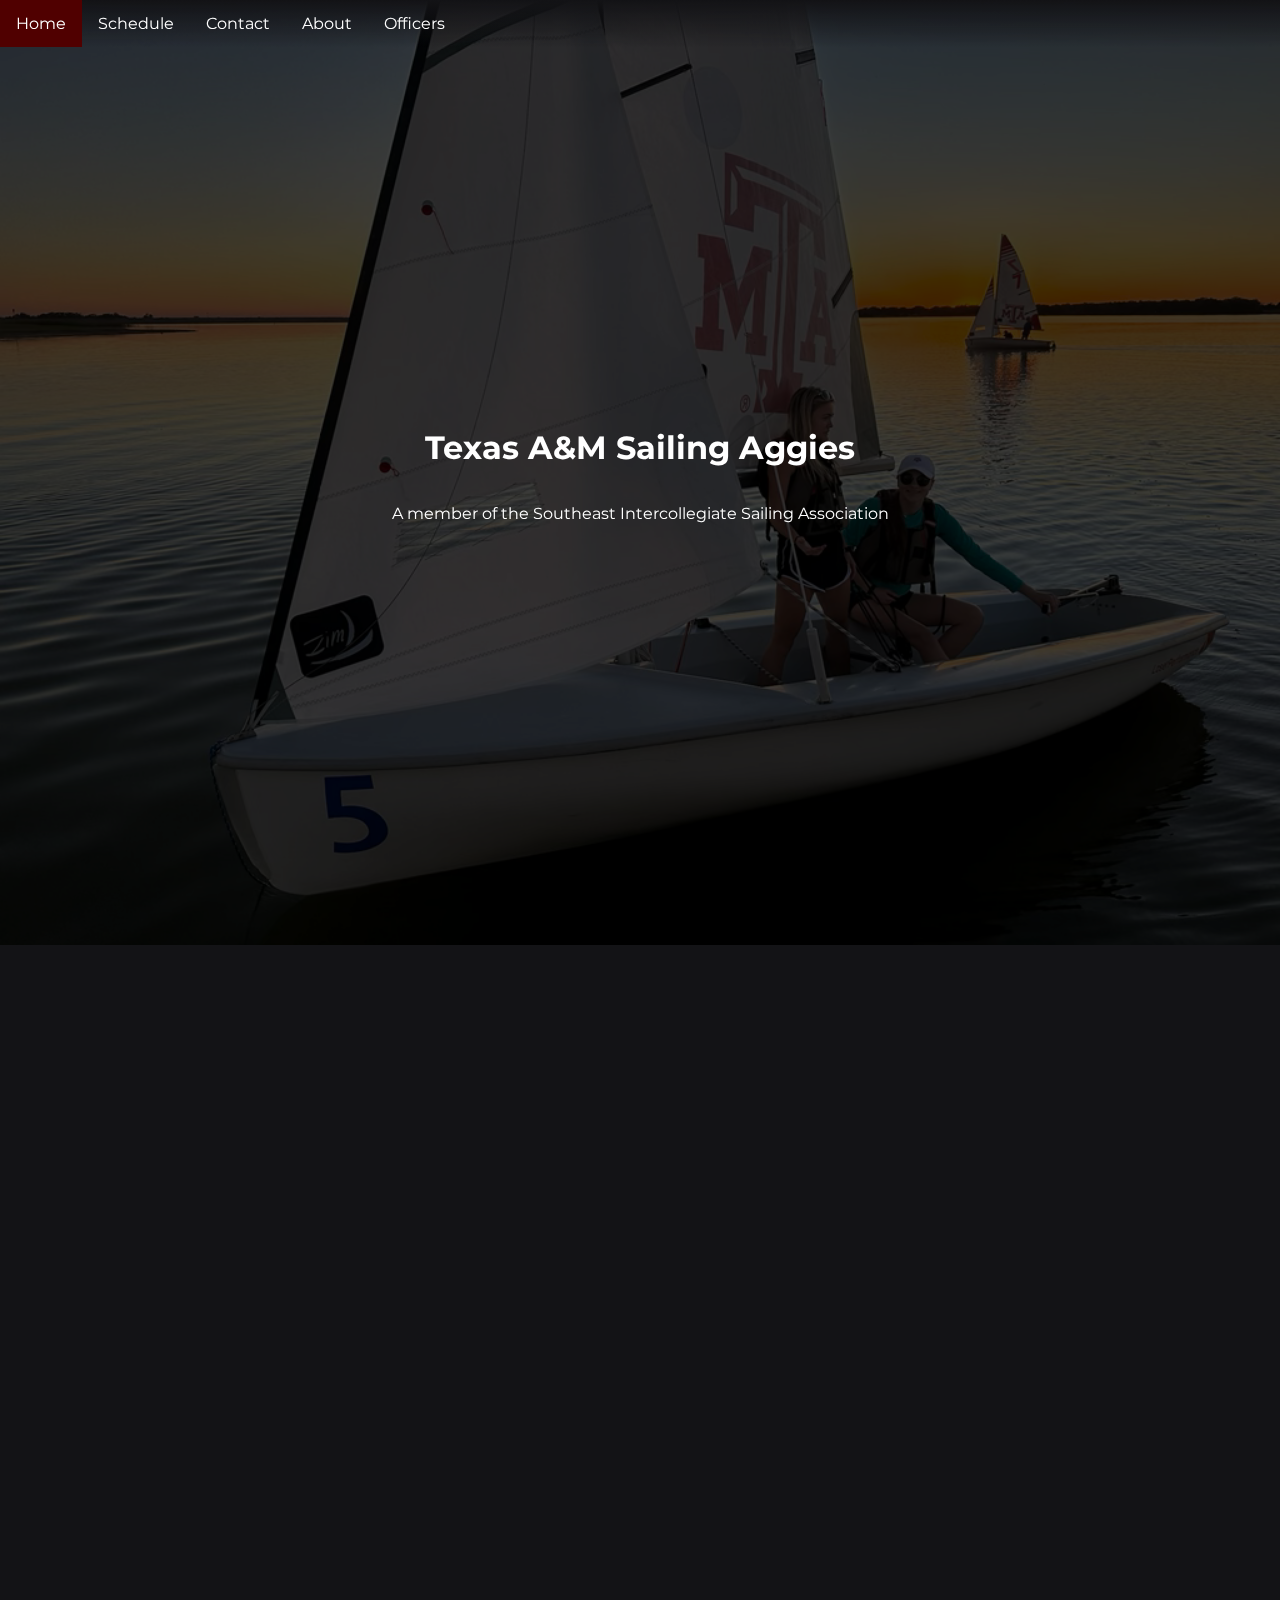
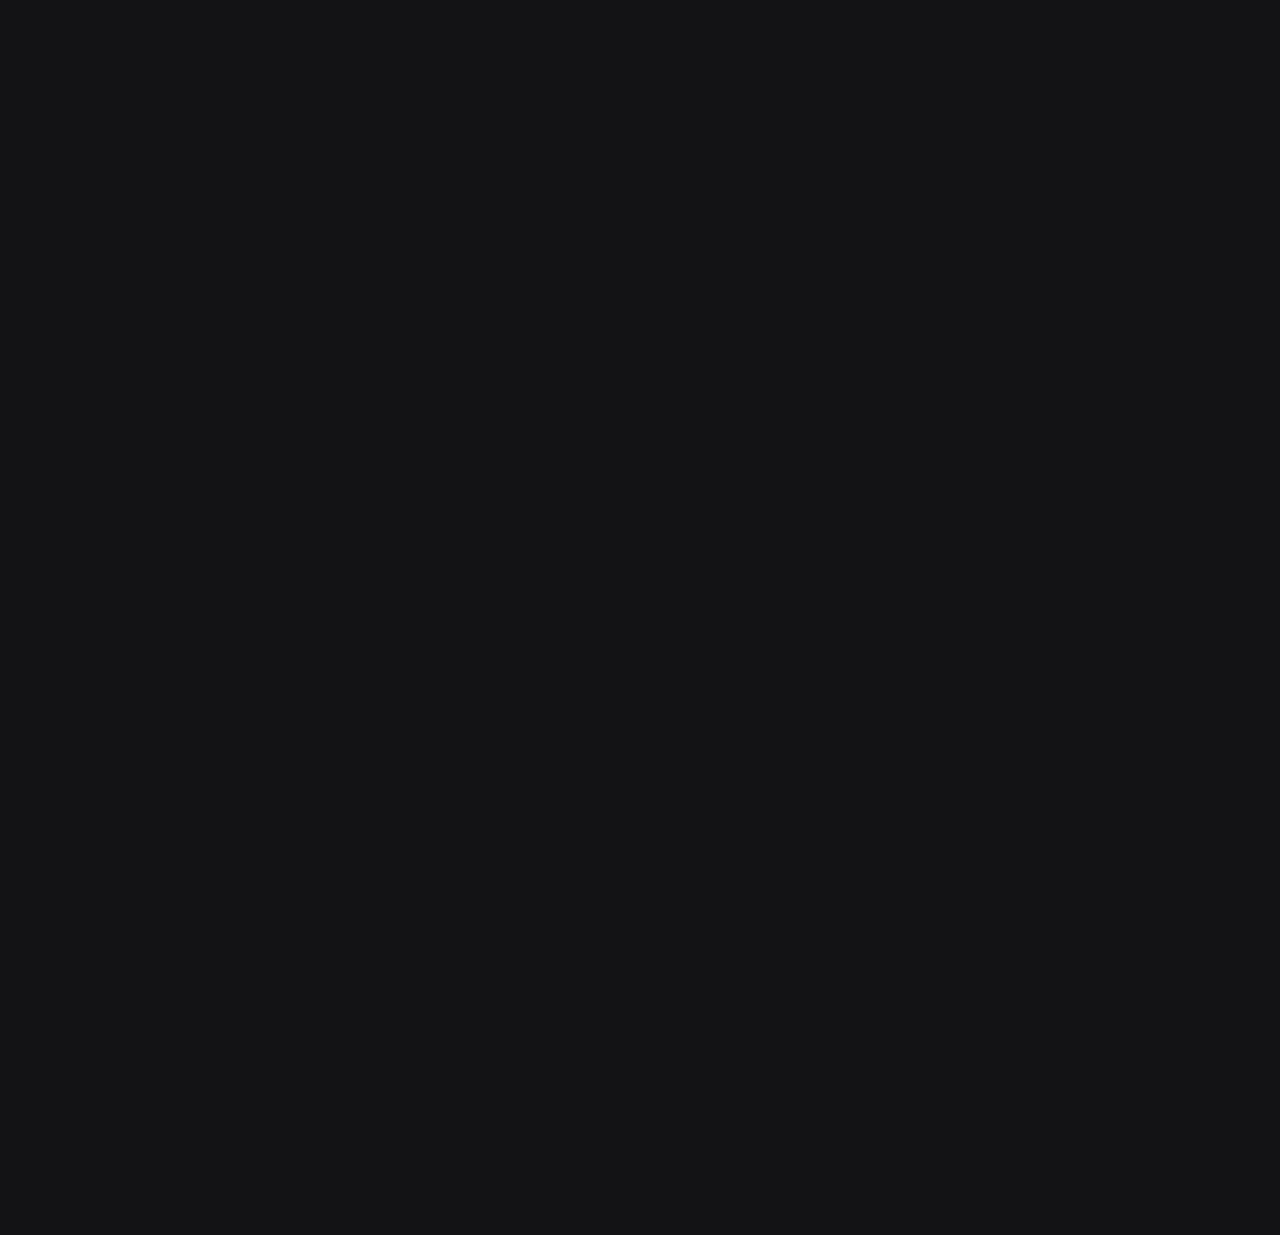
==== index.html @ 9c46e6d8 "Add files via upload" ====
<!DOCTYPE html>
<html lang="en">

<head>
    <meta charset="UTF-8">
    <meta http-equiv="X-UA-Compatible" content="IE=edge">
    <meta name="viewport" content="width=device-width, initial-scale=1.0">
    <title>A&M Sailing Team</title>
    <link rel="stylesheet" href="style.css">
    <script defer src="script.js"></script>
</head>

<body>

    <!-- <div class="topnav">
        <div class="loader">
            <div class="circle one"></div>
            <div class="circle two"></div>
            <div class="circle three"></div>
        </div>
    </div> -->
    <ul>
        <li><a href="#">Home</a></li>
        <li><a href="#">Schedule</a></li>
        <li><a href="#">Contact</a></li>
        <li><a href="#About">About</a></li>
        <li><a href="#Officers">Officers</a></li>
    </ul>

    <div class="titleBG">
        <div class="title hiddenTitle">
            <h1>Texas A&M Sailing Aggies</h1>
            <p>A member of the Southeast Intercollegiate Sailing Association</p>
        </div>
    </div>

    <div class="section hidden" id="About">
        <h2>Our story</h2>
        <p>
            The Texas A&M Sailing Team is dedicated to bringing the sport of sailing to the students of Texas A&M. Our
            team competes in the Intercollegiate Sailing Association (ICSA), and is one of the few Regionally-ranked
            teams in the Southeast region of ICSA. Our goal is to be a nationally-competitive sailing team and to create
            a culture of love for the sport sailing.
        </p> <br>
        <p>
            Our team was founded in 1990 and practices on Lake Bryan, a small lake about 20 minutes away from the A&M
            campus.
        </p>
    </div>
    <div class="section hidden" id="Officers">
        <h2>Our officers</h2>

        <h3 class="left">
            President Cole Broberg
        </h3>
        <p class="left">
            Cole was born in Dallas, TX and grew up sailing at the Corinthian Sailing Club on White Rock Lake. He is
            a Computer Science major, Japanese minor, and member of the Texas Aggie Class of 2025. This year, he is
            sailing with treasurer Jonathan Zhou. His goal for this semester is to foster a sense of unity within the
            team and make sure that both the competitive and newer members of the team can enjoy the sport of sailing.
        </p>

        <h3 class="right">
            Treasurer Jonathan Zhou
        </h3>
        <p class="right">
            Jonathan is the resident team grandfather, and he handles all of the team's financials. He is a finance
            major and a member of the Texas Aggie Class of 2023. He has been sailing
            with president Cole Broberg since the beginning of the year, and as a newer racer has undergone a huge
            transformation in his technical ability. As a sailor, Jonathan is known for his fearless roll-tacking and
            receptiveness to instruction.
        </p>

        <h3 class="left">
            Social Chair Clayton Ribardo
        </h3>
        <p class="left">
            Clayton is the core of the team's social events, and he's responsible for the creation of our merch and
            operation of our social medias as well. He is an Ocean Engineering major and a member of the Texas Aggie
            class of 2023. As social chair, he has focused on planning and excecuting successful socials for the team,
            including barbecue parties at Lake Bryan and a halloween costume party. As a sailor and team member, Clayton
            is known for his level-headedness and reliability.
        </p>

        <h3 class="right">
            Co-Ed Captain Elliot McMahon
        </h3>
        <p class="right">
            Elliot is our team's vailant captain, encouraging new members and acting as the core of our competitive
            team. As a member of the Texas Aggie Class of 2023 and one of our oldest members, he daul-wields a sense of
            security and goofyness, singlehandedly making the Texas A&M Sailing Team the inviting organization that it
            is. As a sailor, Elliot is known for his consistency and willingness to compete all-out regardless of the
            opponent.
        </p>

        <h3 class="left">
            Women's Captain Veronica Annala
        </h3>
        <p class="left">
            Veronica is tall.
        </p>
    </div>
</body>


</html>
---- style.css ----
@import url('https://fonts.googleapis.com/css2?family=Montserrat');
body {
    background-color: #131316;
    color: #ffffff;
    font-family: 'Montserrat', sans-serif;
    padding: 0;
    margin: 0;
    -ms-overflow-style: none;
    scrollbar-width: none;
}

body, html {
    height: 100%;
    scroll-behavior: smooth;
}

.titleBG {
    background-image: url("Katy_Maggie_Boat.png");
    content: "";
    /* Full height */
    min-height: 100%;
}
.titleBG {
    position: relative;
    background-attachment: fixed;
    background-position: center;
    background-repeat: no-repeat;
    background-size: cover;
}
@media only screen and (max-device-width: 1366px) {
    .titleBG {
        background-attachment: scroll;
    }    
}

body::-webkit-scrollbar {
    display: none;
}
.title {
    display: grid;
    place-items: center;
    align-content: center;
    user-select: none;
    min-height: 105vh;
    position: relative;
    width: 100%;
}
.title::before {
    content: "";
    position: absolute;
    inset: 0;
    background-color: rgba(0, 0, 0, 0.75);
    z-index: -1;
}

.hiddenTitle {
    opacity: 0;
    filter: blur(5px);
    transition: all 2s;
}

.section {
    display: grid;
    place-items: center;
    align-content: center;
    min-height: 105vh;
    user-select: none;
}

.hidden, .left {
    opacity: 0;
    filter: blur(5px);
    transform: translateX(-100%);
    transition: all 2s;
}

.right {
    opacity: 0;
    filter: blur(5px);
    transform: translateX(100%);
    transition: all 2s;
}

p {
    max-width: 80%;
    text-align: center;
}

@media(prefers-reduced-motion) {
    .hidden {
        transition: none;
    }
}

.show {
    opacity: 1;
    filter: blur(0);
    transform: translateX(0);
}

ul {
    list-style-type: none;
    margin: 0;
    padding: 0;
    overflow: hidden;
    position: fixed;
    top: 0;
    width: 100%;
    display: block;
    z-index: 50;
    background-image: linear-gradient(#131316, rgba(0,0,0,0));
}

li {
    float: left;
}

li a {
    display: block;
    color: white;
    text-align: center;
    padding: 14px 16px;
    text-decoration: none;
}

li a:hover {
    background-color: #500000;
    color: #ffffff;
}

.active {
    background-color: #04AA6D;
}

.loader {
    position: absolute;
    top: 50%;
    left: 50%;
    margin: -90px 0 0 -90px;
}

.circle {
    position: absolute;
    border: 3px solid transparent;
    border-top-color: #9ee925;
    border-radius: 50%;
    animation: rotate linear infinite;
}

.circle.one {
    height: 50px;
    width: 50px;
    left: 50px;
    top: 50px;
    animation-duration: 0.85s;
}

.circle.two {
    height: 75px;
    width: 75px;
    left: 38px;
    top: 38px;
    animation-duration: 0.95s;
}

.circle.three {
    height: 100px;
    width: 100px;
    left: 25px;
    top: 25px;
    animation-duration: 1.05s;
}

@keyframes rotate {
    from {
        transform: rotateZ(360deg);
    }
    to {
        transform: rotateZ(0deg);
    }
}
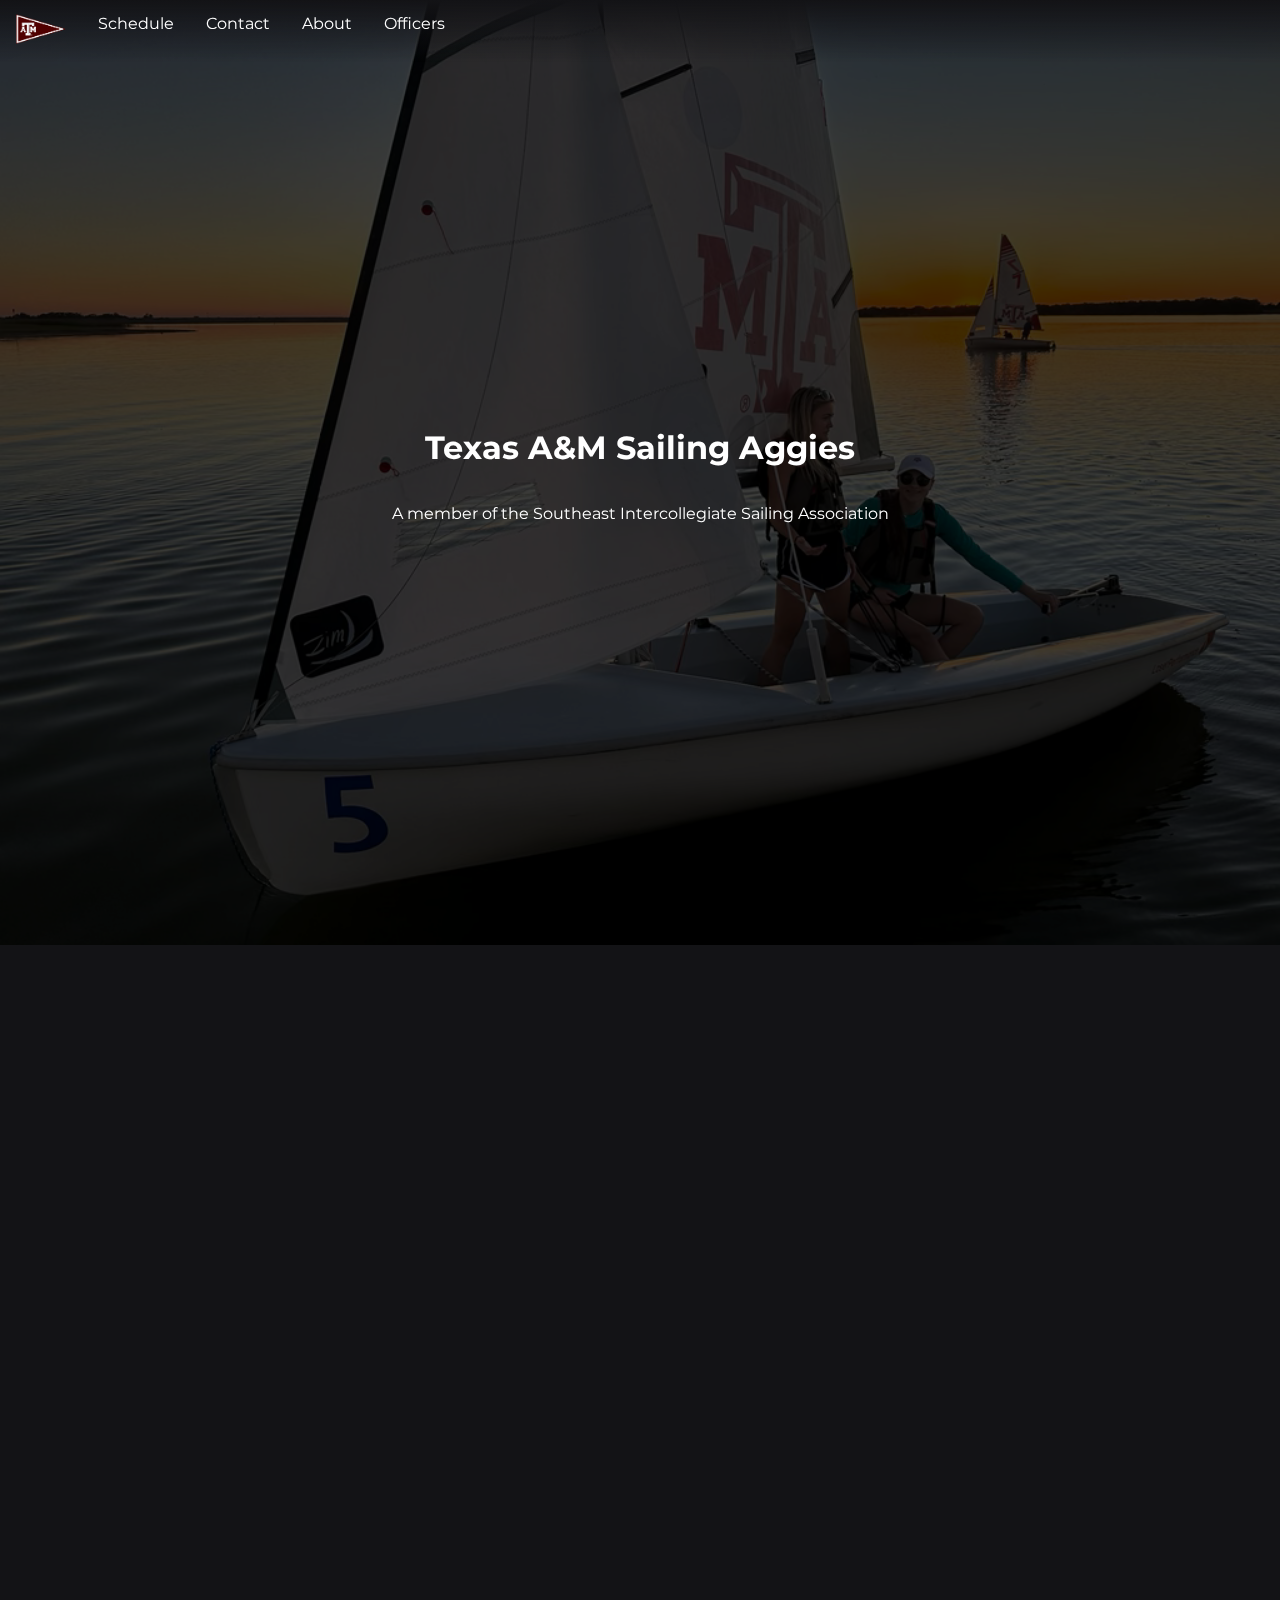
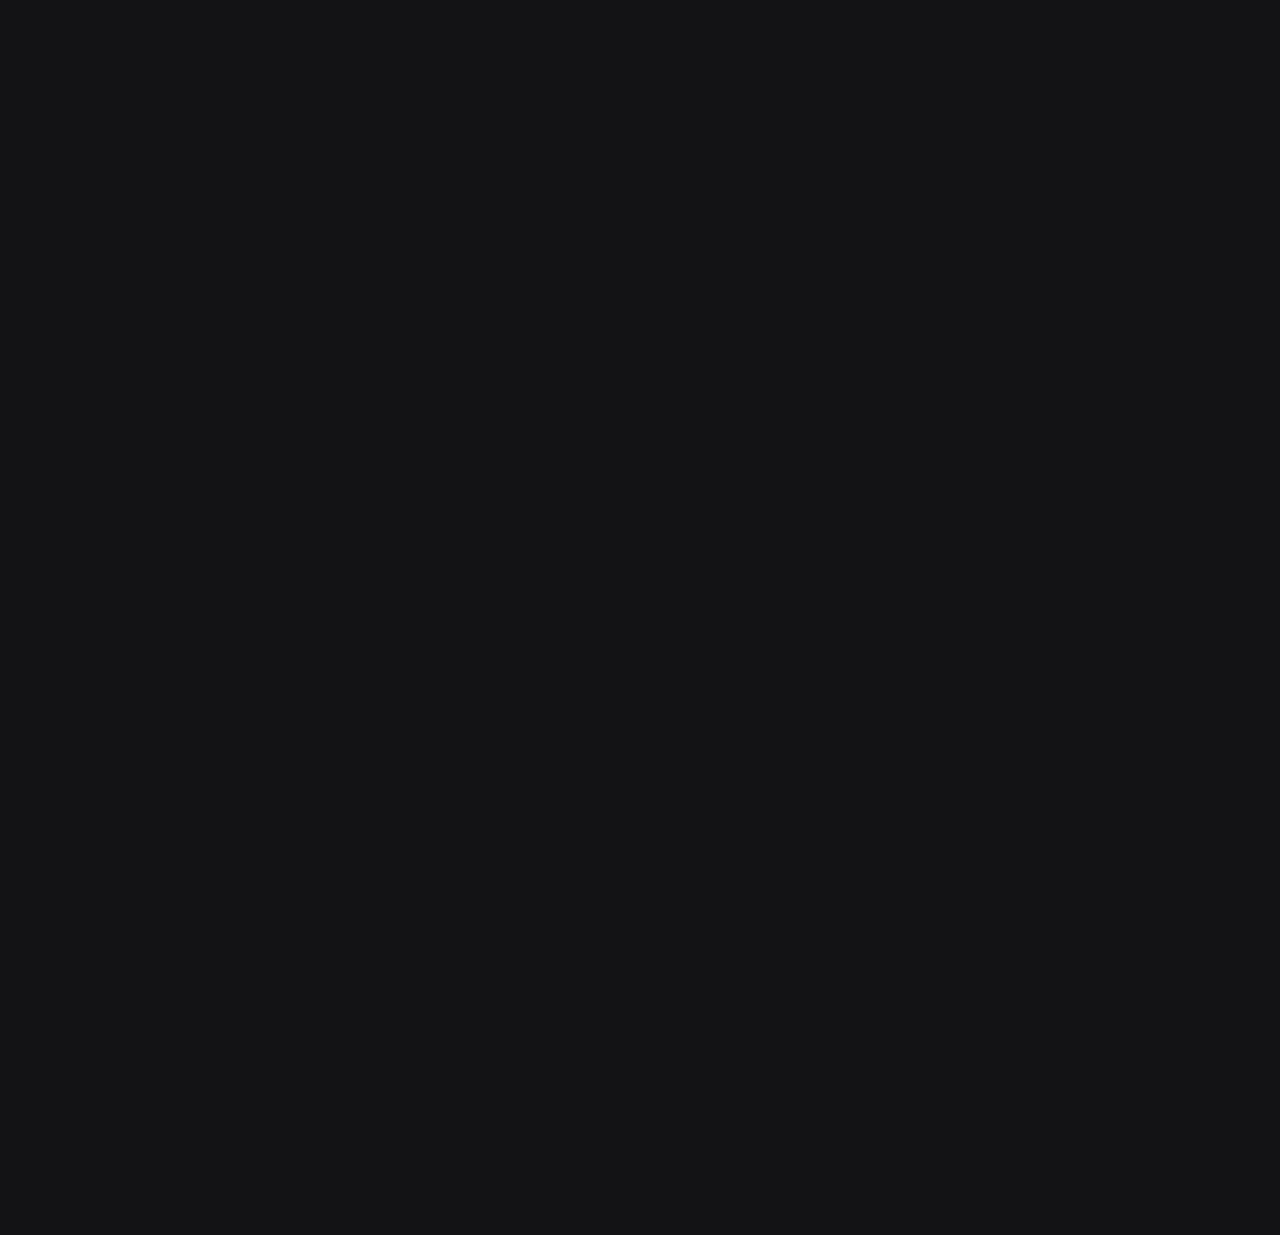
==== commit 84fdd04f: "Updated animation styles and picture loading, logo added to menu in place of home link" ====
--- a/index.html
+++ b/index.html
@@ -20,12 +20,13 @@
         </div>
     </div> -->
     <ul>
-        <li><a href="#">Home</a></li>
+        <li><a href="#" id="logo"><img src="Sailing_Burgee.png" alt="A&M Sailing Logo" id="burgee"></a></li>
         <li><a href="#">Schedule</a></li>
         <li><a href="#">Contact</a></li>
         <li><a href="#About">About</a></li>
         <li><a href="#Officers">Officers</a></li>
     </ul>
+
 
     <div class="titleBG">
         <div class="title hiddenTitle">
@@ -35,17 +36,22 @@
     </div>
 
     <div class="section hidden" id="About">
-        <h2>Our story</h2>
-        <p>
-            The Texas A&M Sailing Team is dedicated to bringing the sport of sailing to the students of Texas A&M. Our
-            team competes in the Intercollegiate Sailing Association (ICSA), and is one of the few Regionally-ranked
-            teams in the Southeast region of ICSA. Our goal is to be a nationally-competitive sailing team and to create
-            a culture of love for the sport sailing.
-        </p> <br>
-        <p>
-            Our team was founded in 1990 and practices on Lake Bryan, a small lake about 20 minutes away from the A&M
-            campus.
-        </p>
+        <div class="subsection left">
+            <h2>Our story</h2>
+            <p>
+                The Texas A&M Sailing Team is dedicated to bringing the sport of sailing to the students of Texas A&M.
+                Our
+                team competes in the Intercollegiate Sailing Association (ICSA), and is one of the few Regionally-ranked
+                teams in the Southeast region of ICSA. Our goal is to be a nationally-competitive sailing team and to
+                create
+                a culture of love for the sport sailing.
+            </p> <br>
+            <p>
+                Our team was founded in 1990 and practices on Lake Bryan, a small lake about 20 minutes away from the
+                A&M
+                campus.
+            </p>
+        </div>
     </div>
     <div class="section hidden" id="Officers">
         <h2>Our officers</h2>
--- a/style.css
+++ b/style.css
@@ -36,6 +36,7 @@
 body::-webkit-scrollbar {
     display: none;
 }
+
 .title {
     display: grid;
     place-items: center;
@@ -54,11 +55,17 @@
 }
 
 .hiddenTitle {
-    opacity: 0;
+    color: rgba(255,255,255,0);
     filter: blur(5px);
     transition: all 2s;
 }
 
+.subsection {
+    display: grid;
+    place-items: center;
+    align-content: center;
+    user-select: none;
+}
 .section {
     display: grid;
     place-items: center;
@@ -70,14 +77,14 @@
 .hidden, .left {
     opacity: 0;
     filter: blur(5px);
-    transform: translateX(-100%);
+    transform: translateX(-50vw);
     transition: all 2s;
 }
 
 .right {
     opacity: 0;
     filter: blur(5px);
-    transform: translateX(100%);
+    transform: translateX(50vw);
     transition: all 2s;
 }
 
@@ -94,6 +101,7 @@
 
 .show {
     opacity: 1;
+    color: rgba(255,255,255,1);
     filter: blur(0);
     transform: translateX(0);
 }
@@ -115,6 +123,7 @@
     float: left;
 }
 
+
 li a {
     display: block;
     color: white;
@@ -122,10 +131,17 @@
     padding: 14px 16px;
     text-decoration: none;
 }
+#burgee {
+    height: 30px;
+}
+
 
 li a:hover {
     background-color: #500000;
     color: #ffffff;
+}
+#logo:hover {
+    background-color: rgba(0,0,0,0);
 }
 
 .active {
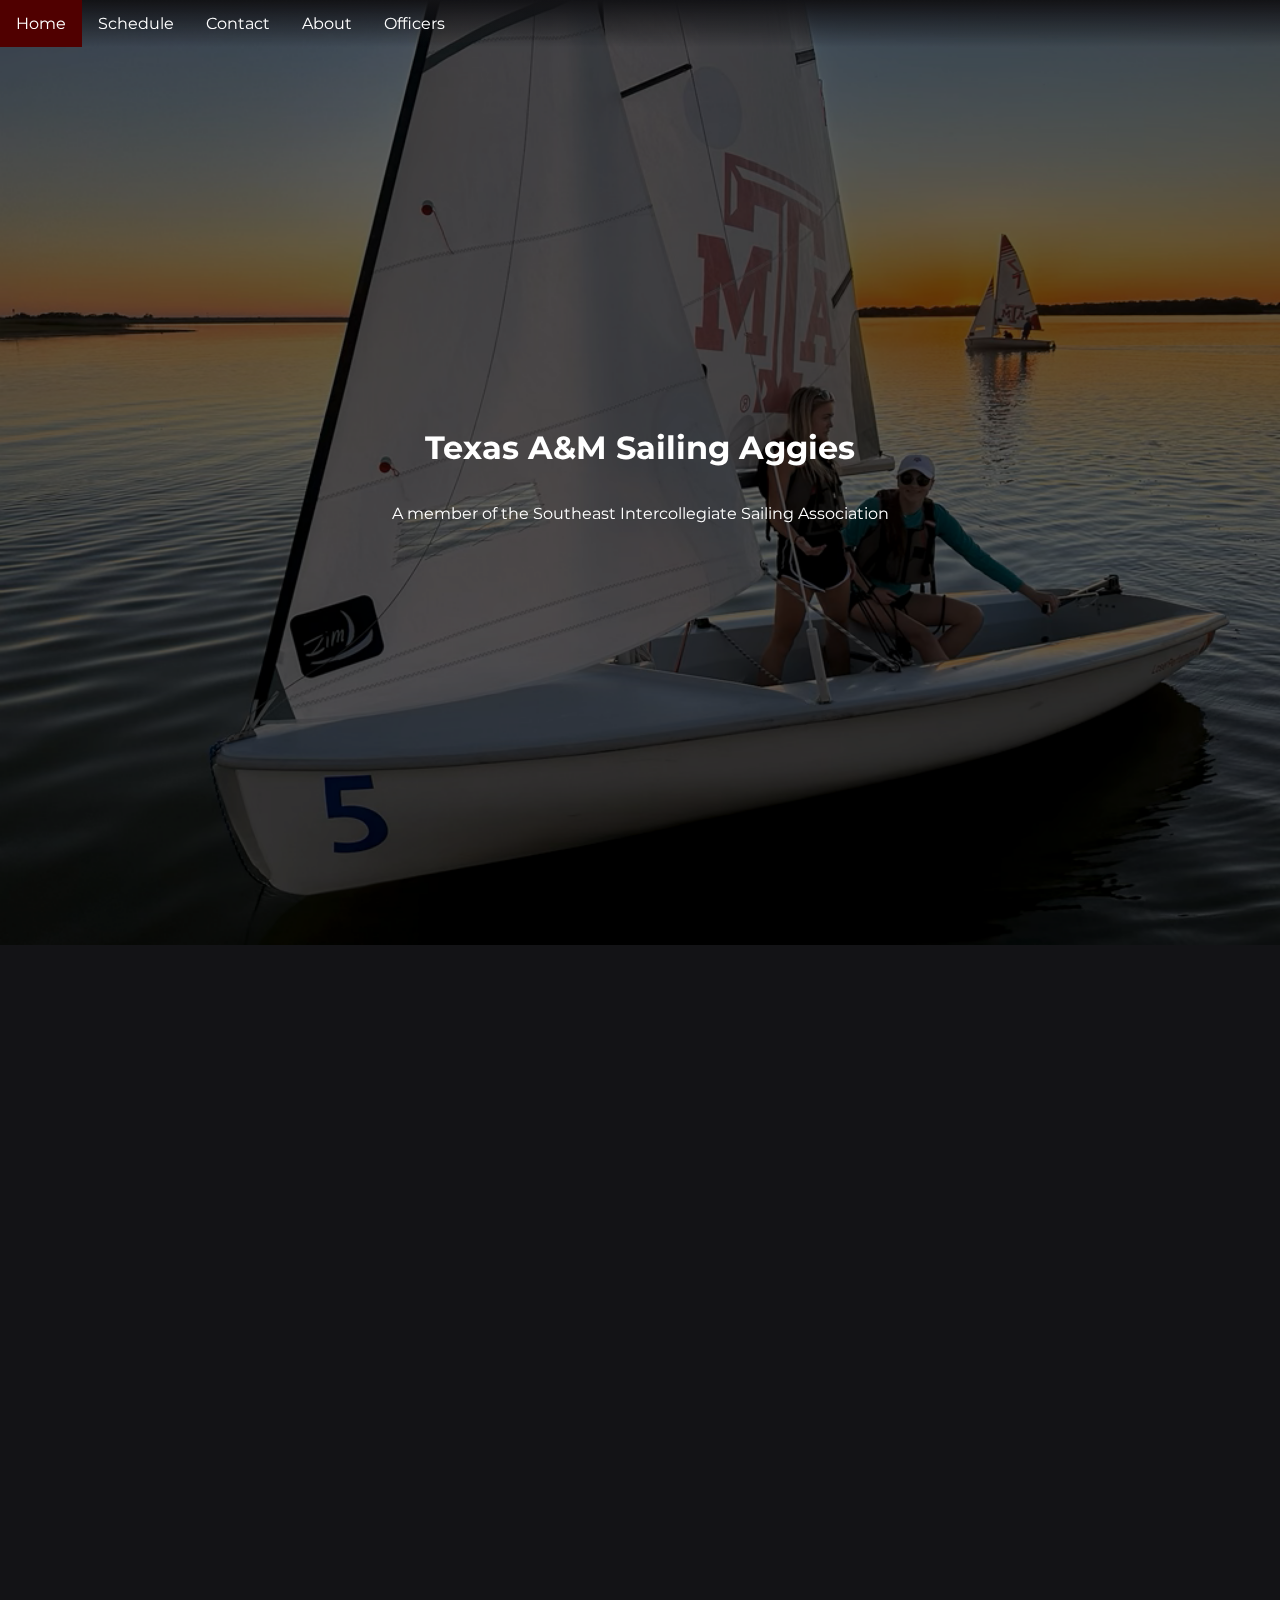
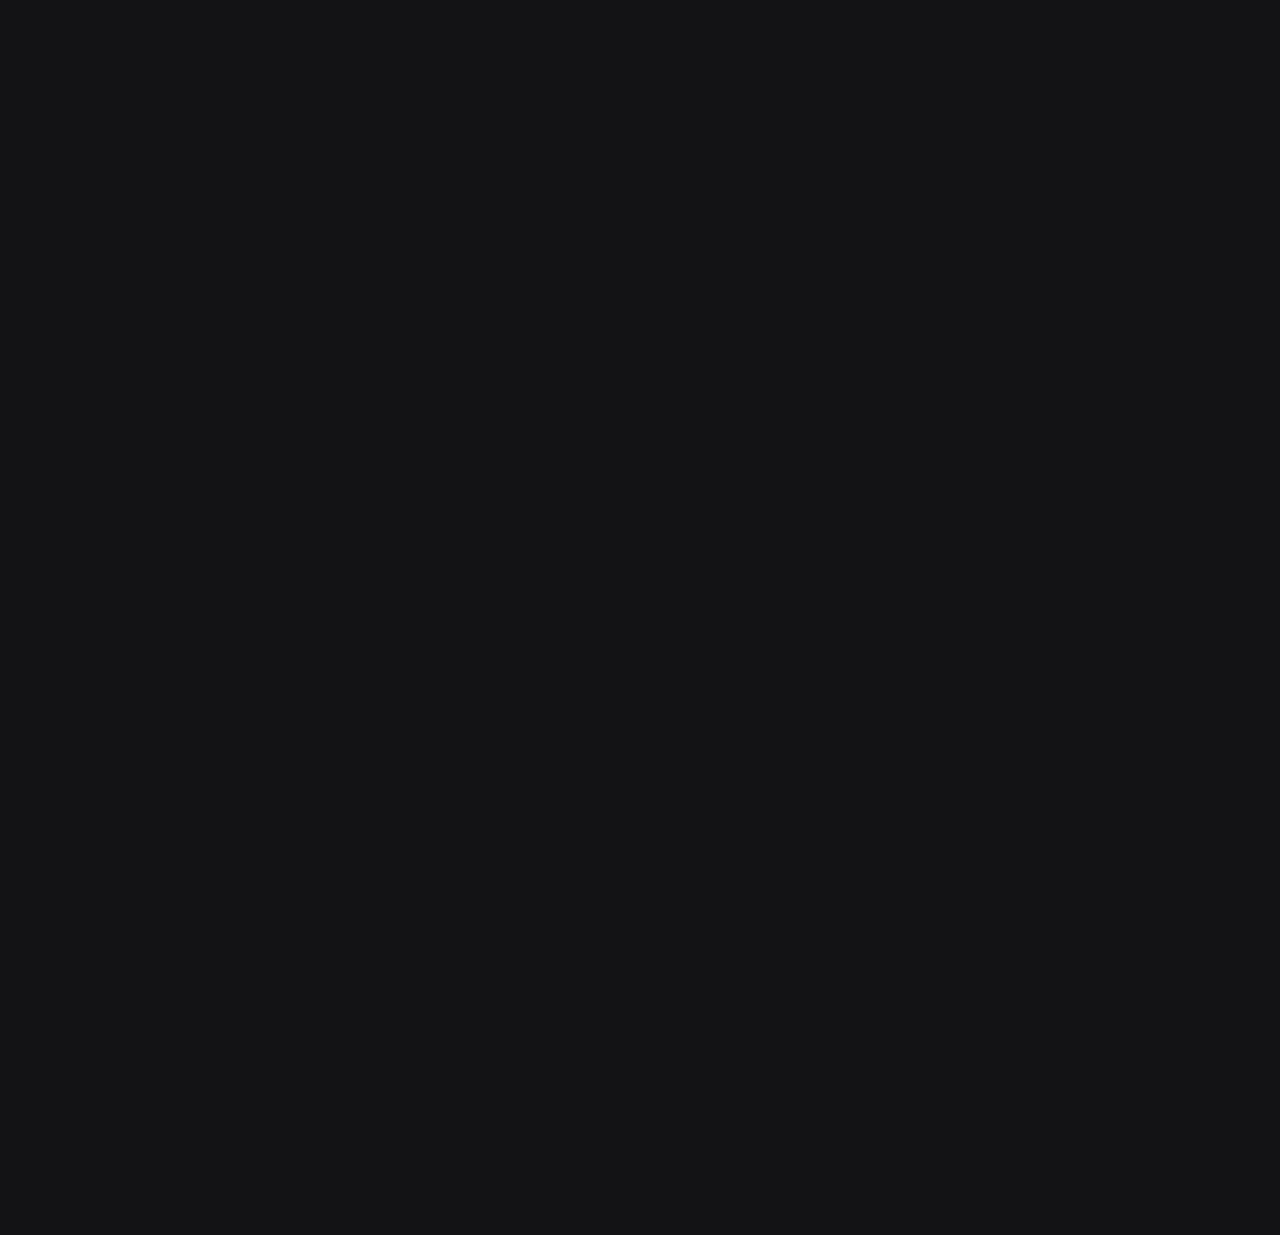
==== commit d1048cf5: "Updated menu design, changed background to be darker color by default rather than using a child pseu" ====
--- a/index.html
+++ b/index.html
@@ -20,13 +20,13 @@
         </div>
     </div> -->
     <ul>
-        <li><a href="#" id="logo"><img src="Sailing_Burgee.png" alt="A&M Sailing Logo" id="burgee"></a></li>
+        <li><img src="Sailing_Burgee.png" alt="A&M Sailing Logo" id="burgee"></li>
+        <li><a href="#">Home</a></li>
         <li><a href="#">Schedule</a></li>
         <li><a href="#">Contact</a></li>
         <li><a href="#About">About</a></li>
         <li><a href="#Officers">Officers</a></li>
     </ul>
-
 
     <div class="titleBG">
         <div class="title hiddenTitle">
--- a/style.css
+++ b/style.css
@@ -15,7 +15,7 @@
 }
 
 .titleBG {
-    background-image: url("Katy_Maggie_Boat.png");
+    background-image: url("Katy_Maggie_Boat_Dark.png");
     content: "";
     /* Full height */
     min-height: 100%;
@@ -45,13 +45,6 @@
     min-height: 105vh;
     position: relative;
     width: 100%;
-}
-.title::before {
-    content: "";
-    position: absolute;
-    inset: 0;
-    background-color: rgba(0, 0, 0, 0.75);
-    z-index: -1;
 }
 
 .hiddenTitle {
@@ -119,11 +112,6 @@
     background-image: linear-gradient(#131316, rgba(0,0,0,0));
 }
 
-li {
-    float: left;
-}
-
-
 li a {
     display: block;
     color: white;
@@ -132,67 +120,41 @@
     text-decoration: none;
 }
 #burgee {
+    position: fixed;
     height: 30px;
+    display: block;
+    padding: 14px 16px;
 }
-
-
 li a:hover {
     background-color: #500000;
     color: #ffffff;
 }
-#logo:hover {
-    background-color: rgba(0,0,0,0);
+
+ul:hover li a {
+    opacity: 1;
+    filter: blur(0px);
+    transform: translateX(0);
+    transition: all 0.5s;
+}
+ul:hover #burgee {
+    opacity: 0;
+    filter: blur(5px);
+    transform: translateX(-100%);
+    transition: all 0.5s;
+}
+ul li a {
+    opacity: 0;
+    filter: blur(5px);
+    transform: translateX(-100%);
+    transition: all 0.5s;
+}
+ul #burgee {
+    opacity: 1;
+    filter: blur(0px);
+    transform: translateX(0);
+    transition: all 0.5s;
 }
 
-.active {
-    background-color: #04AA6D;
-}
-
-.loader {
-    position: absolute;
-    top: 50%;
-    left: 50%;
-    margin: -90px 0 0 -90px;
-}
-
-.circle {
-    position: absolute;
-    border: 3px solid transparent;
-    border-top-color: #9ee925;
-    border-radius: 50%;
-    animation: rotate linear infinite;
-}
-
-.circle.one {
-    height: 50px;
-    width: 50px;
-    left: 50px;
-    top: 50px;
-    animation-duration: 0.85s;
-}
-
-.circle.two {
-    height: 75px;
-    width: 75px;
-    left: 38px;
-    top: 38px;
-    animation-duration: 0.95s;
-}
-
-.circle.three {
-    height: 100px;
-    width: 100px;
-    left: 25px;
-    top: 25px;
-    animation-duration: 1.05s;
-}
-
-@keyframes rotate {
-    from {
-        transform: rotateZ(360deg);
-    }
-    to {
-        transform: rotateZ(0deg);
-    }
-}
-
+li {
+    float: left;
+}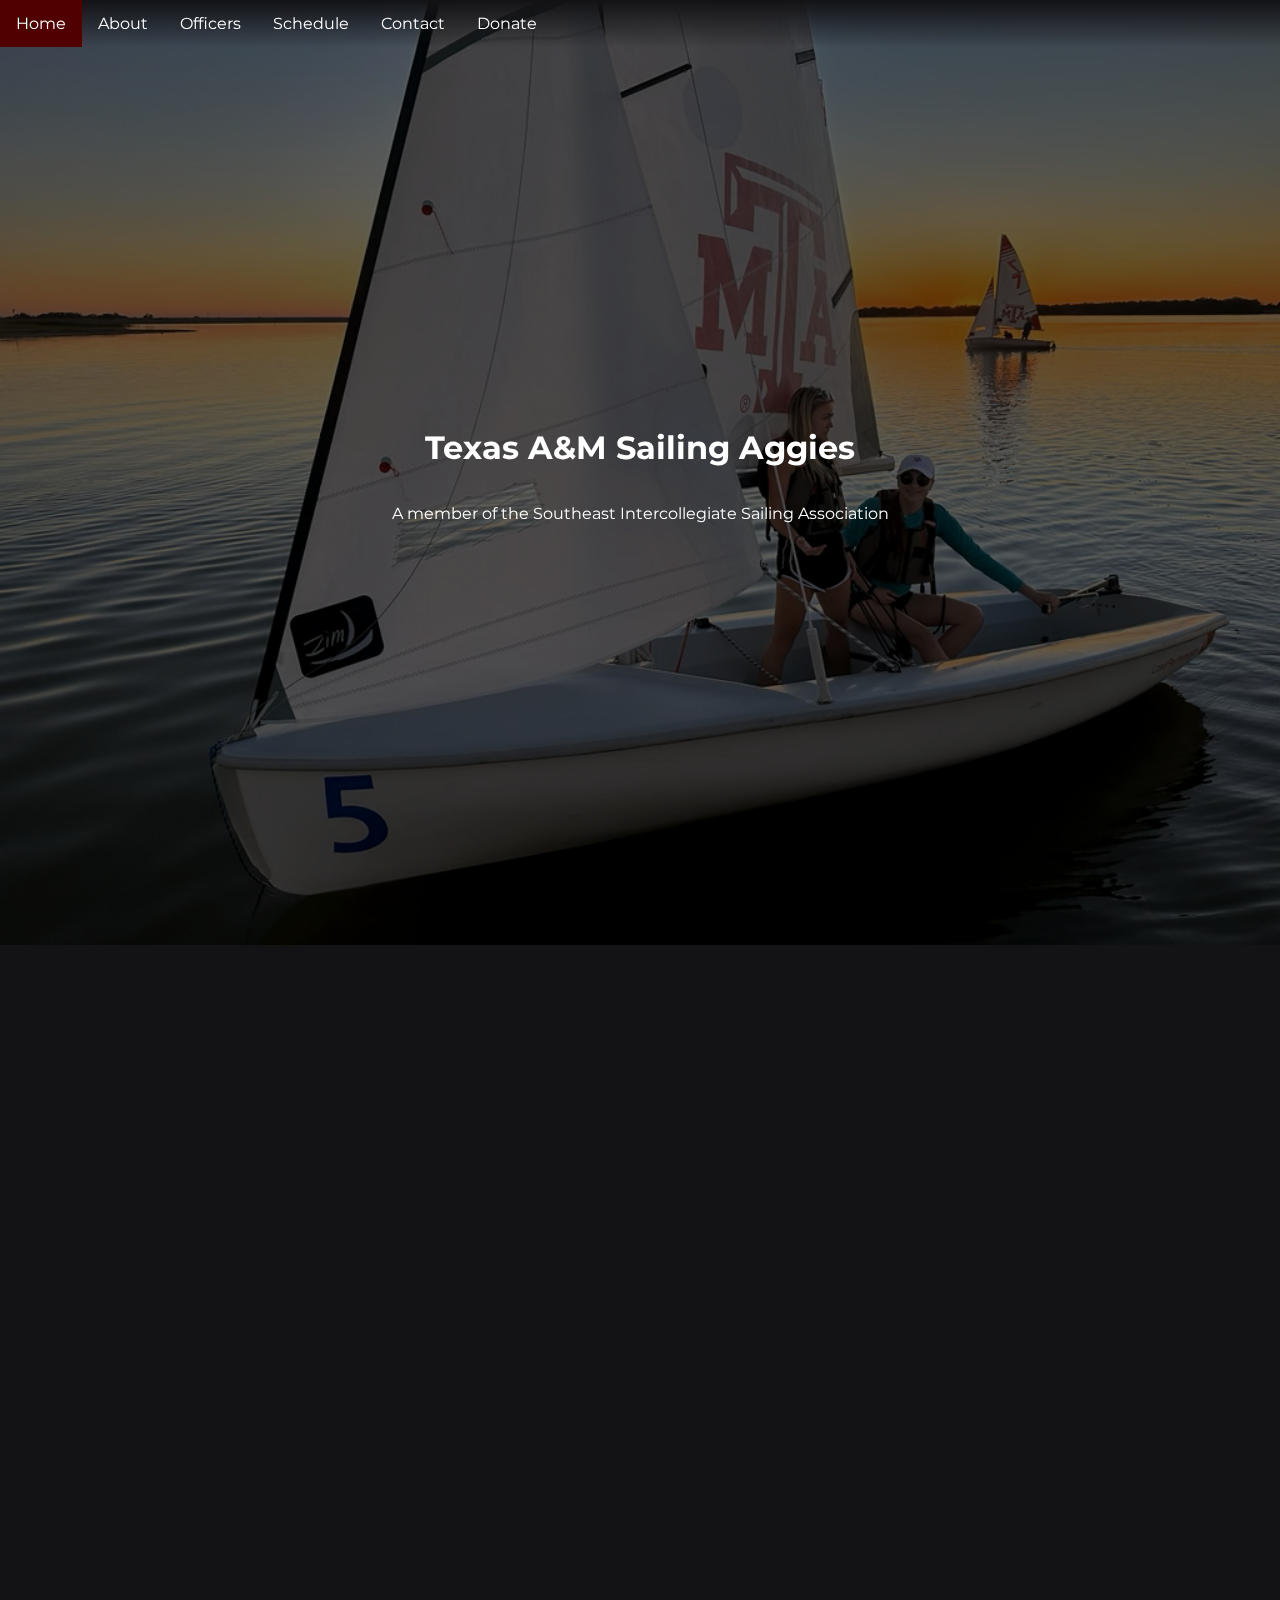
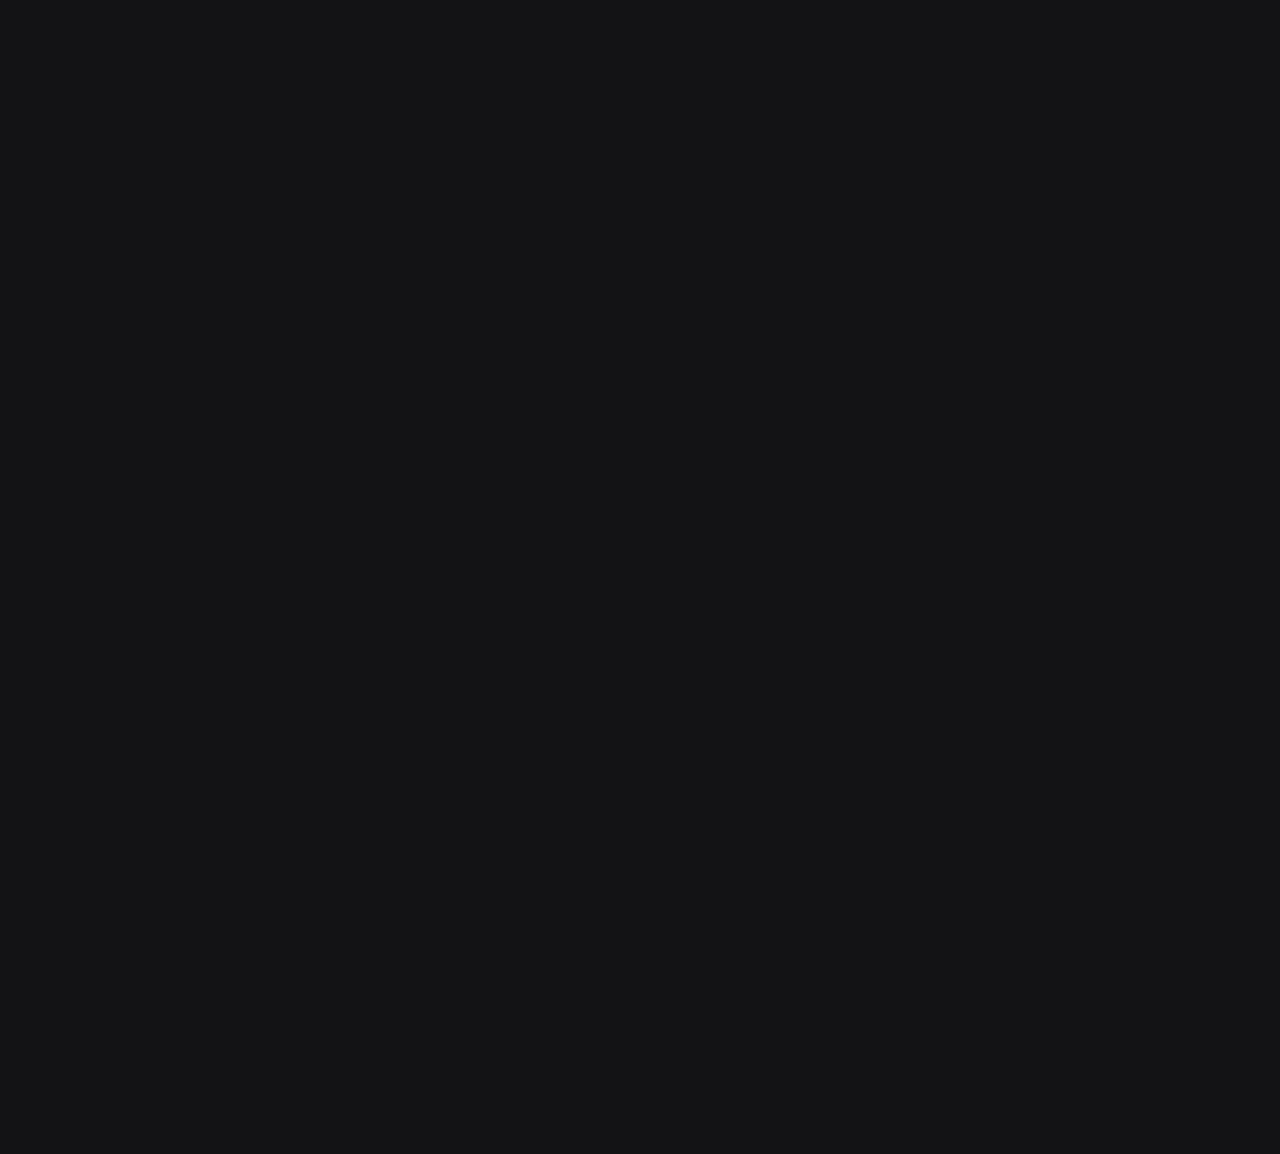
==== commit c088eb7b: "Added donate page, changed order of menu links, added favicon" ====
--- a/index.html
+++ b/index.html
@@ -7,6 +7,7 @@
     <meta name="viewport" content="width=device-width, initial-scale=1.0">
     <title>A&M Sailing Team</title>
     <link rel="stylesheet" href="style.css">
+    <link rel="icon" href="favicon.ico">
     <script defer src="script.js"></script>
 </head>
 
@@ -22,10 +23,11 @@
     <ul>
         <li><img src="Sailing_Burgee.png" alt="A&M Sailing Logo" id="burgee"></li>
         <li><a href="#">Home</a></li>
+        <li><a href="#About">About</a></li>
+        <li><a href="#Officers">Officers</a></li>
         <li><a href="#">Schedule</a></li>
         <li><a href="#">Contact</a></li>
-        <li><a href="#About">About</a></li>
-        <li><a href="#Officers">Officers</a></li>
+        <li><a href="donate.html">Donate</a></li>
     </ul>
 
     <div class="titleBG">
--- a/style.css
+++ b/style.css
@@ -63,8 +63,11 @@
     display: grid;
     place-items: center;
     align-content: center;
-    min-height: 105vh;
+    min-height: 100vh;
     user-select: none;
+}
+#About {
+    min-height: 101vh;
 }
 
 .hidden, .left {
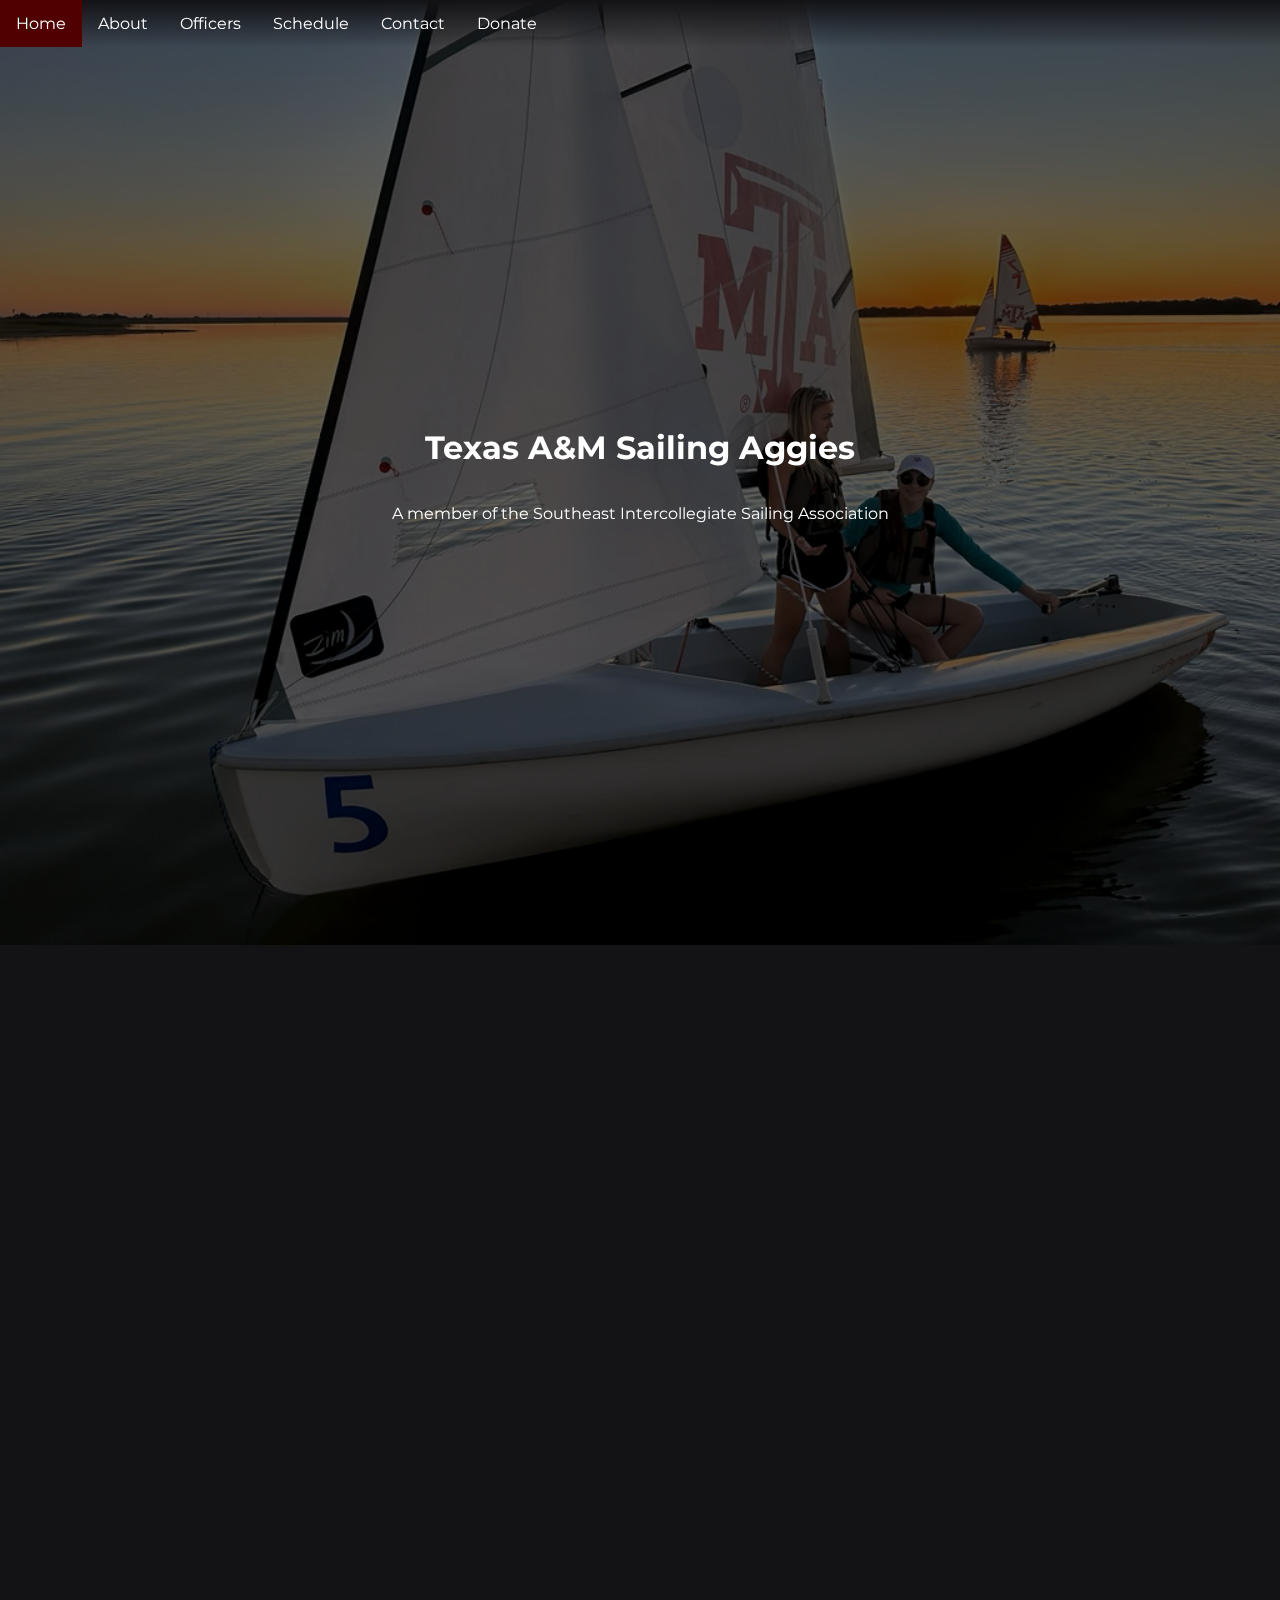
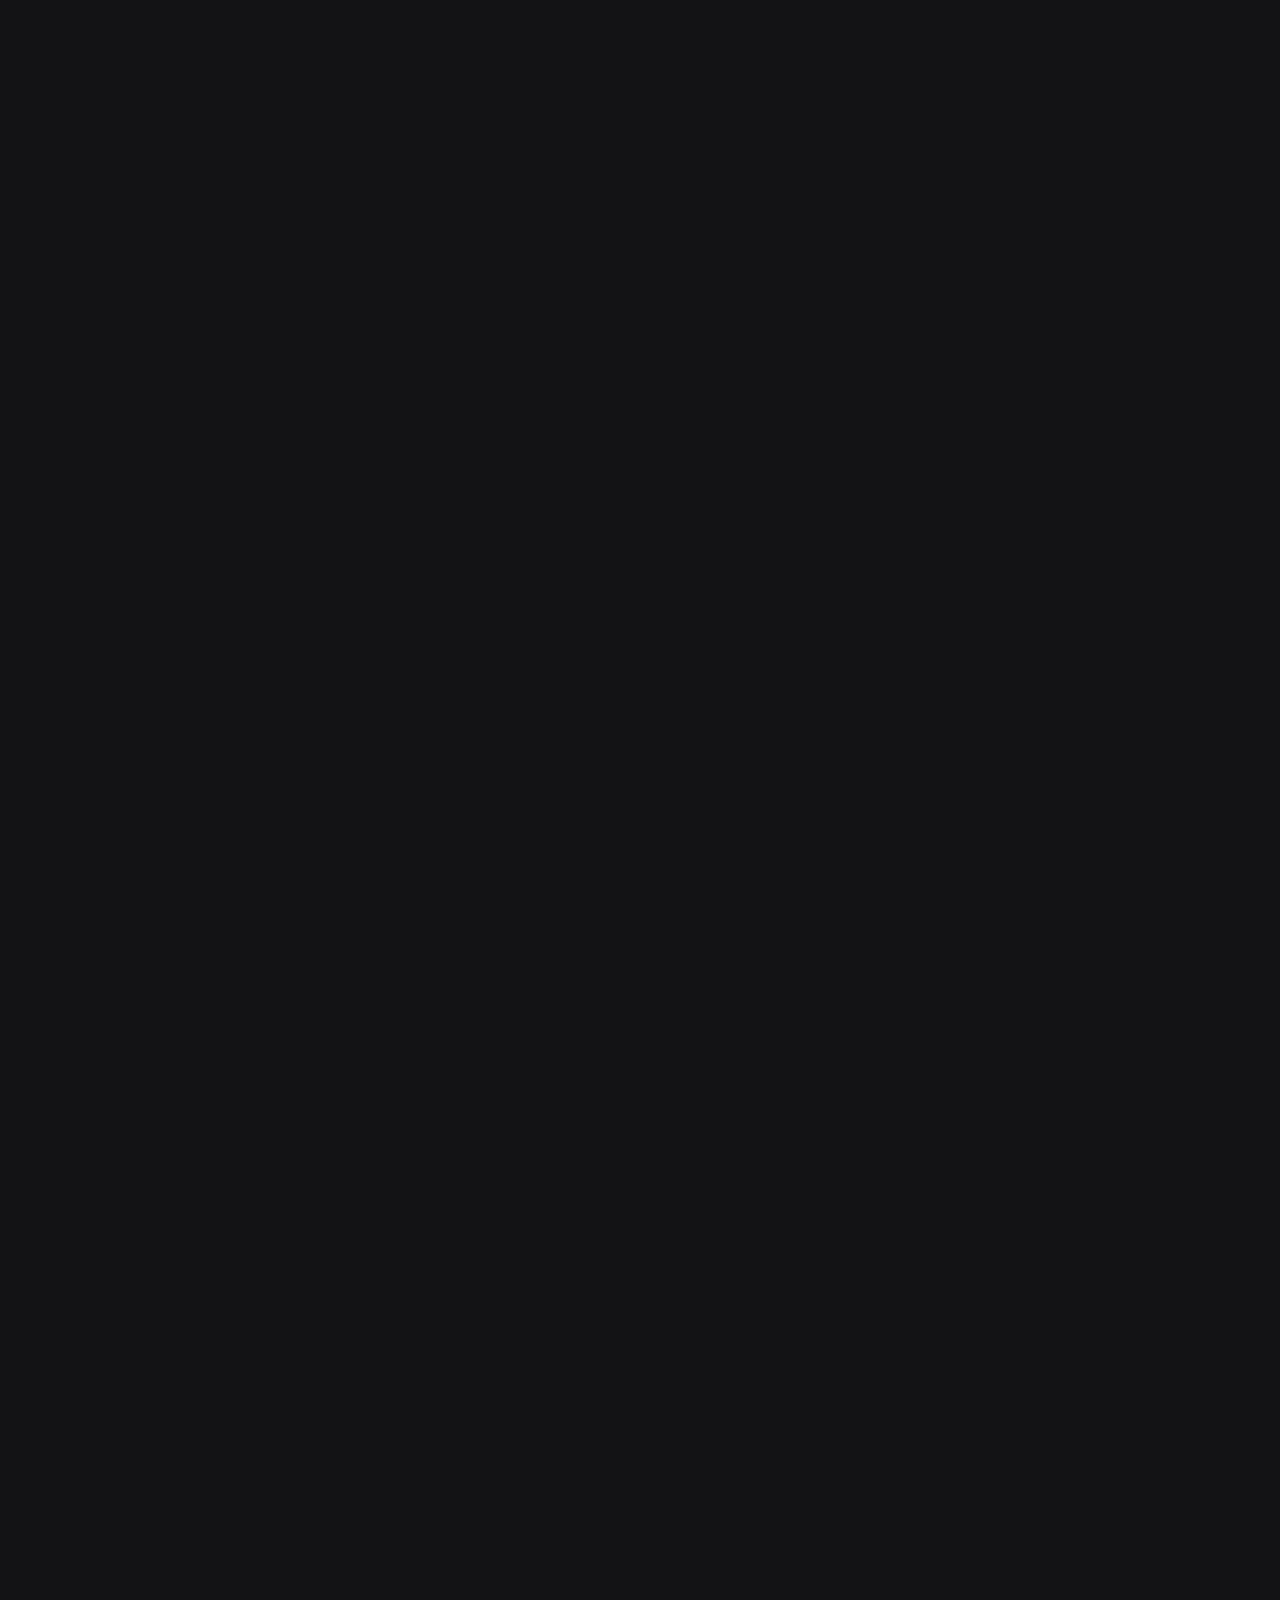
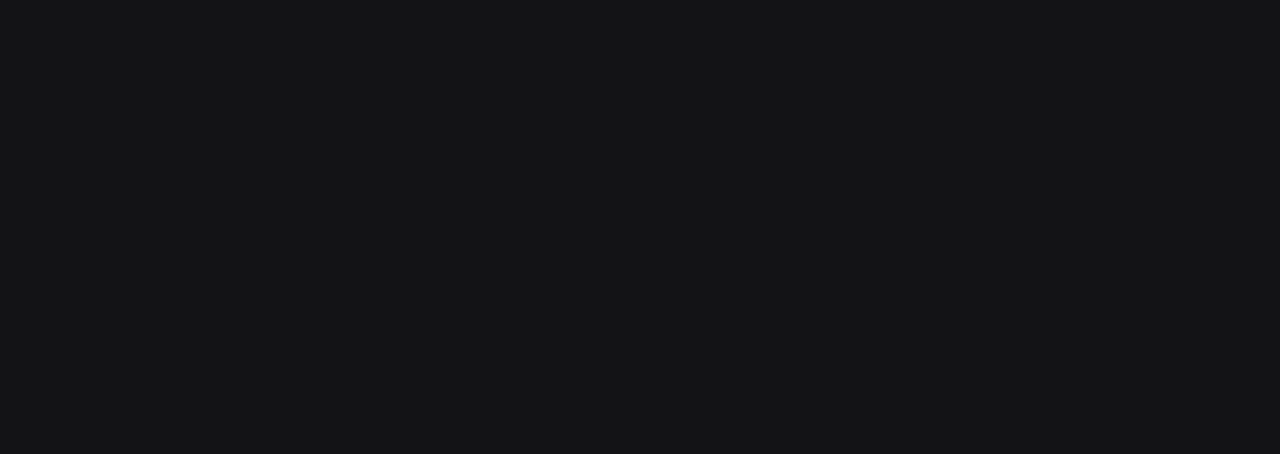
==== commit 8e30d36e: "Added schedule section and links, created animations for it" ====
--- a/index.html
+++ b/index.html
@@ -25,7 +25,7 @@
         <li><a href="#">Home</a></li>
         <li><a href="#About">About</a></li>
         <li><a href="#Officers">Officers</a></li>
-        <li><a href="#">Schedule</a></li>
+        <li><a href="#scheduleSec">Schedule</a></li>
         <li><a href="#">Contact</a></li>
         <li><a href="donate.html">Donate</a></li>
     </ul>
@@ -54,6 +54,12 @@
                 campus.
             </p>
         </div>
+    </div>
+
+    <div class="section" id="scheduleSec">
+        <h2 class="schedule">Our schedule</h2><br>
+        <img src="Spring2023SailingScheduleUpdate1.png" alt="Sailing Aggies Spring 2023 Schedule" id="schedule"
+            class="schedule">
     </div>
     <div class="section hidden" id="Officers">
         <h2>Our officers</h2>
--- a/style.css
+++ b/style.css
@@ -68,6 +68,16 @@
 }
 #About {
     min-height: 101vh;
+}
+
+#schedule {
+    width: 80%
+}
+.schedule {
+    opacity: 0;
+    filter: blur(5px);
+    transition: all 2s;
+    
 }
 
 .hidden, .left {
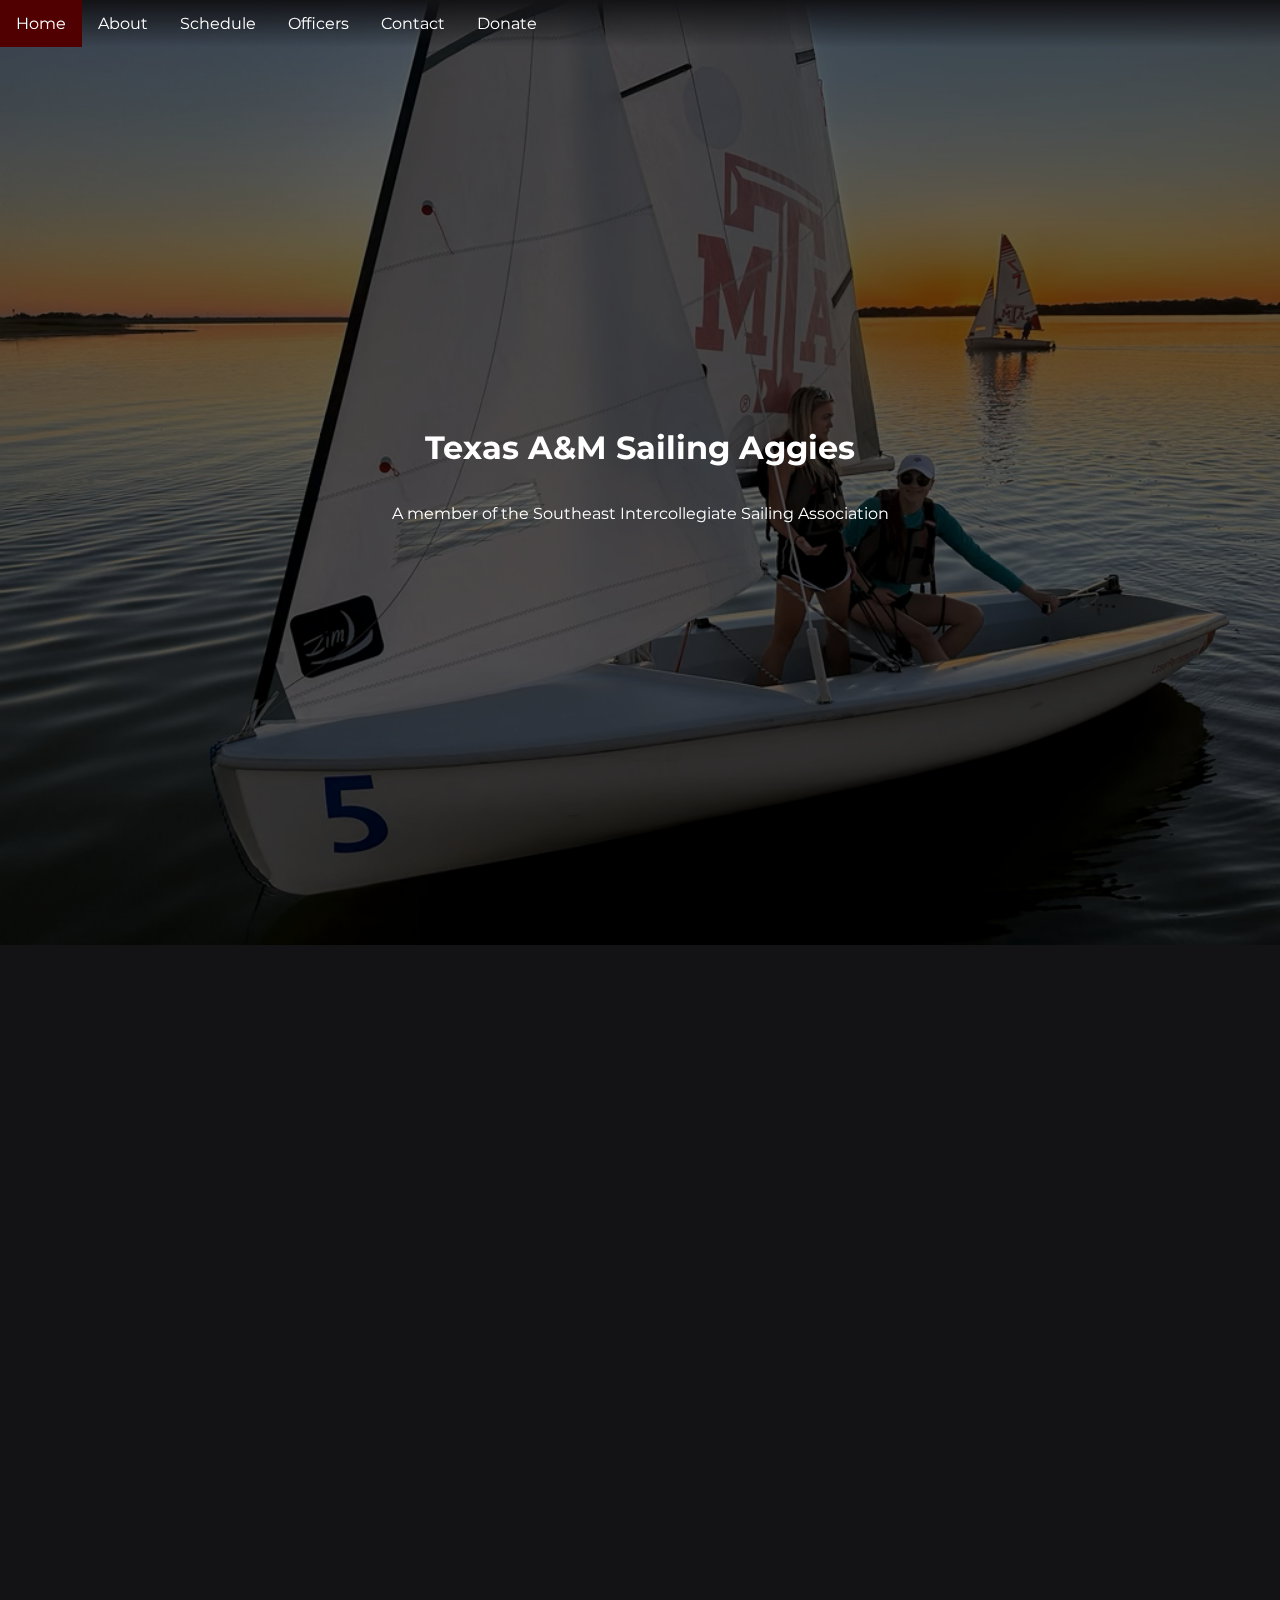
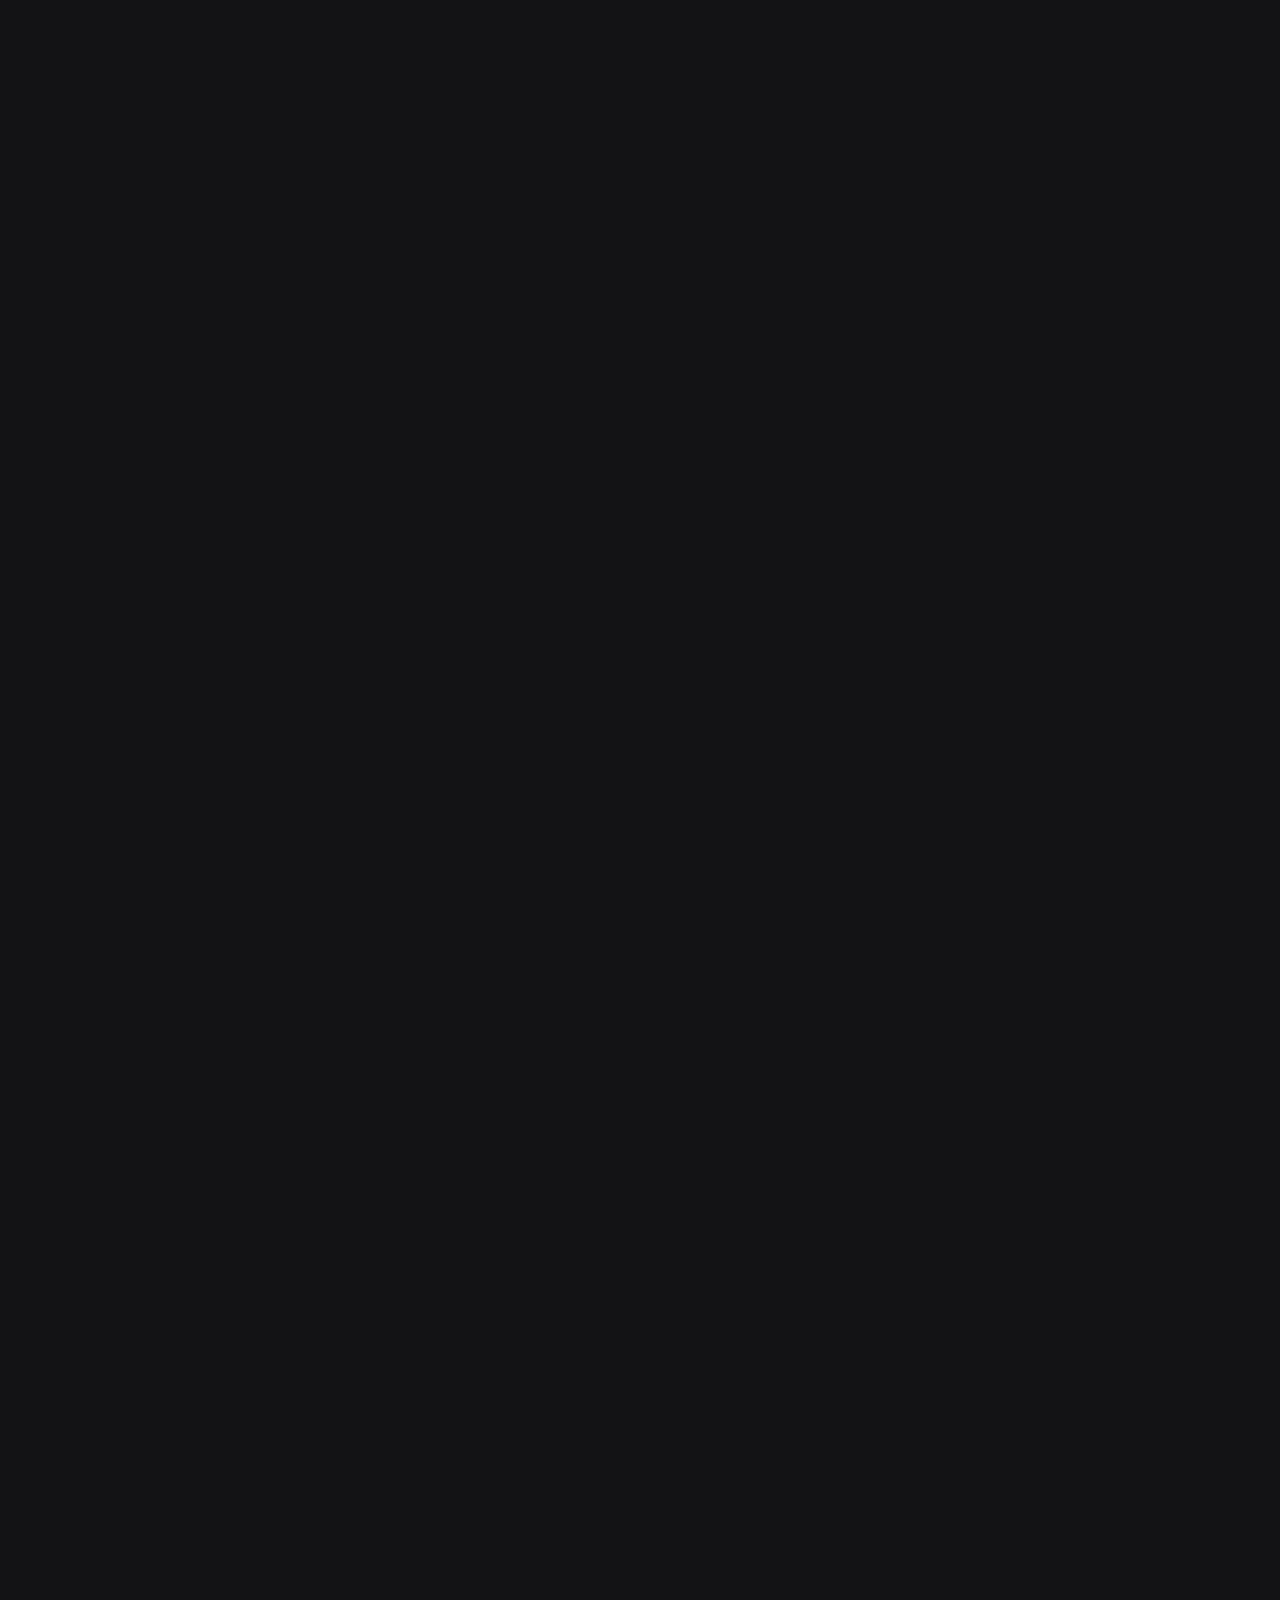
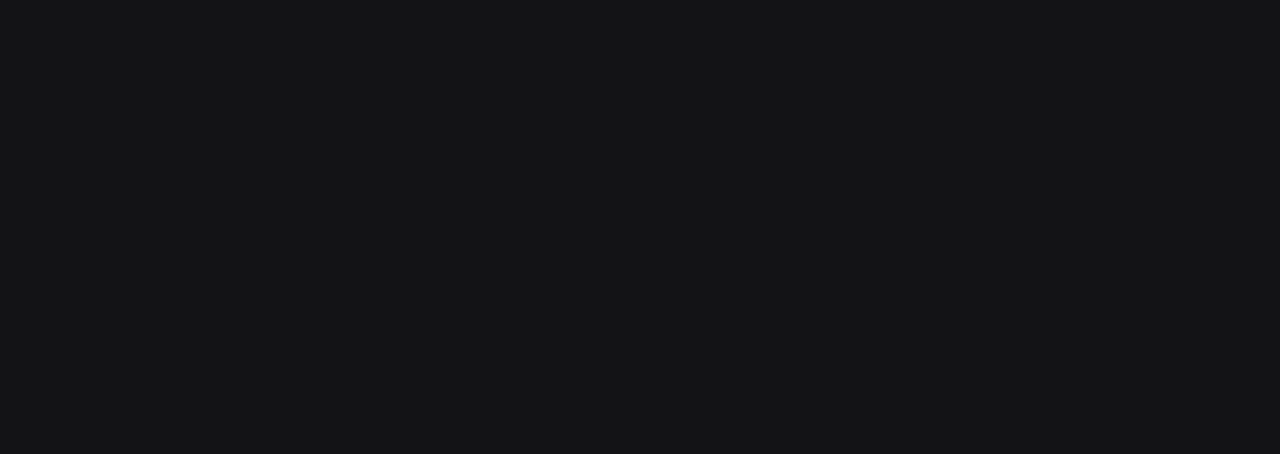
==== commit b9efad14: "Removed menu from donate page, changed some links to open in new tab, added dono links to donate pag" ====
--- a/index.html
+++ b/index.html
@@ -24,10 +24,10 @@
         <li><img src="Sailing_Burgee.png" alt="A&M Sailing Logo" id="burgee"></li>
         <li><a href="#">Home</a></li>
         <li><a href="#About">About</a></li>
+        <li><a href="#scheduleSec">Schedule</a></li>
         <li><a href="#Officers">Officers</a></li>
-        <li><a href="#scheduleSec">Schedule</a></li>
         <li><a href="#">Contact</a></li>
-        <li><a href="donate.html">Donate</a></li>
+        <li><a href="donate.html" target="_blank">Donate</a></li>
     </ul>
 
     <div class="titleBG">
--- a/style.css
+++ b/style.css
@@ -77,7 +77,6 @@
     opacity: 0;
     filter: blur(5px);
     transition: all 2s;
-    
 }
 
 .hidden, .left {
@@ -143,6 +142,23 @@
     color: #ffffff;
 }
 
+#links {
+    display:flex;
+}
+#donateLink {
+    display: block;
+    color: white;
+    text-align: center;
+    padding: 14px 16px;
+    margin: 0 14px;
+    text-decoration: none;
+    background-color: #500000;
+}
+#donateLink:hover {
+    background-color: #ffffff;
+    color: #500000;
+}
+
 ul:hover li a {
     opacity: 1;
     filter: blur(0px);
